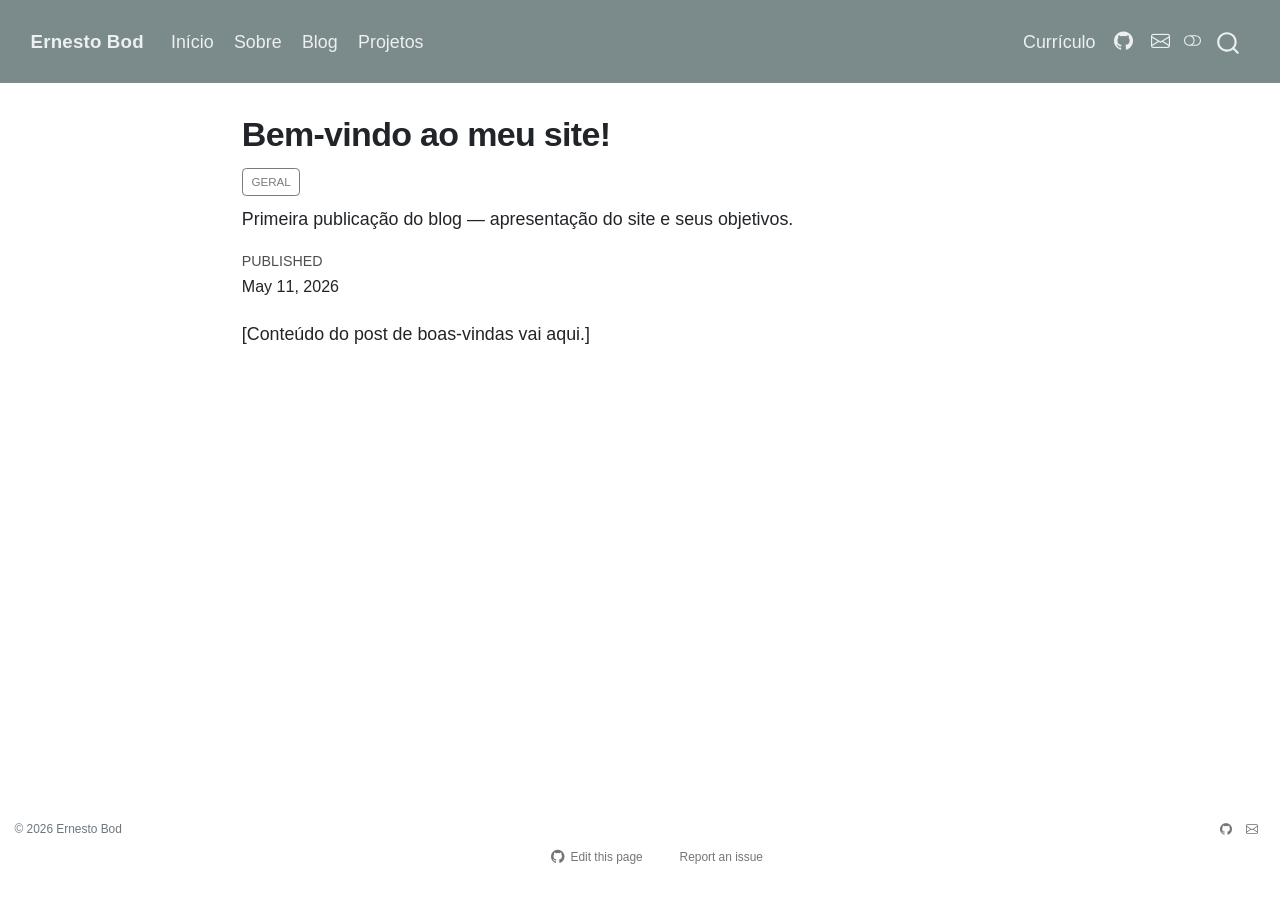
==== posts/bem-vindo/index.html @ cd06655b "Built site for gh-pages" ====
<!DOCTYPE html>
<html xmlns="http://www.w3.org/1999/xhtml" lang="en" xml:lang="en"><head>

<meta charset="utf-8">
<meta name="generator" content="quarto-1.9.37">

<meta name="viewport" content="width=device-width, initial-scale=1.0, user-scalable=yes">

<meta name="dcterms.date" content="2026-05-11">
<meta name="description" content="Primeira publicação do blog — apresentação do site e seus objetivos.">

<title>Bem-vindo ao meu site! – Ernesto Bod</title>
<style>
/* Default styles provided by pandoc.
** See https://pandoc.org/MANUAL.html#variables-for-html for config info.
*/
code{white-space: pre-wrap;}
span.smallcaps{font-variant: small-caps;}
div.columns{display: flex; gap: min(4vw, 1.5em);}
div.column{flex: auto; overflow-x: auto;}
div.hanging-indent{margin-left: 1.5em; text-indent: -1.5em;}
ul.task-list{list-style: none;}
ul.task-list li input[type="checkbox"] {
  width: 0.8em;
  margin: 0 0.8em 0.2em -1em; /* quarto-specific, see https://github.com/quarto-dev/quarto-cli/issues/4556 */ 
  vertical-align: middle;
}
</style>


<script src="../../site_libs/quarto-nav/quarto-nav.js"></script>
<script src="../../site_libs/quarto-nav/headroom.min.js"></script>
<script src="../../site_libs/clipboard/clipboard.min.js"></script>
<script src="../../site_libs/quarto-search/autocomplete.umd.js"></script>
<script src="../../site_libs/quarto-search/fuse.min.js"></script>
<script src="../../site_libs/quarto-search/quarto-search.js"></script>
<meta name="quarto:offset" content="../../">
<link href="../../assets/favicon.png" rel="icon" type="image/png">
<script src="../../site_libs/quarto-html/quarto.js" type="module"></script>
<script src="../../site_libs/quarto-html/tabsets/tabsets.js" type="module"></script>
<script src="../../site_libs/quarto-html/popper.min.js"></script>
<script src="../../site_libs/quarto-html/tippy.umd.min.js"></script>
<script src="../../site_libs/quarto-html/anchor.min.js"></script>
<link href="../../site_libs/quarto-html/tippy.css" rel="stylesheet">
<link href="../../site_libs/quarto-html/quarto-syntax-highlighting-7f8f88aac4f3542376d5c11b86a4c14d.css" rel="stylesheet" class="quarto-color-scheme" id="quarto-text-highlighting-styles">
<link href="../../site_libs/quarto-html/quarto-syntax-highlighting-dark-d0ae9245876894da5ac7e18953ecc5cc.css" rel="stylesheet" class="quarto-color-scheme quarto-color-alternate" id="quarto-text-highlighting-styles">
<link href="../../site_libs/quarto-html/quarto-syntax-highlighting-7f8f88aac4f3542376d5c11b86a4c14d.css" rel="stylesheet" class="quarto-color-scheme-extra" id="quarto-text-highlighting-styles">
<script src="../../site_libs/bootstrap/bootstrap.min.js"></script>
<link href="../../site_libs/bootstrap/bootstrap-icons.css" rel="stylesheet">
<link href="../../site_libs/bootstrap/bootstrap-16e38563126c3aec4cc599c126989d67.min.css" rel="stylesheet" append-hash="true" class="quarto-color-scheme" id="quarto-bootstrap" data-mode="light">
<link href="../../site_libs/bootstrap/bootstrap-dark-01db958b6049fe5a8bf991052509e187.min.css" rel="stylesheet" append-hash="true" class="quarto-color-scheme quarto-color-alternate" id="quarto-bootstrap" data-mode="dark">
<link href="../../site_libs/bootstrap/bootstrap-16e38563126c3aec4cc599c126989d67.min.css" rel="stylesheet" append-hash="true" class="quarto-color-scheme-extra" id="quarto-bootstrap" data-mode="light">
<script id="quarto-search-options" type="application/json">{
  "location": "navbar",
  "copy-button": false,
  "collapse-after": 3,
  "panel-placement": "end",
  "type": "overlay",
  "limit": 50,
  "keyboard-shortcut": [
    "f",
    "/",
    "s"
  ],
  "show-item-context": false,
  "language": {
    "search-no-results-text": "No results",
    "search-matching-documents-text": "matching documents",
    "search-copy-link-title": "Copy link to search",
    "search-hide-matches-text": "Hide additional matches",
    "search-more-match-text": "more match in this document",
    "search-more-matches-text": "more matches in this document",
    "search-clear-button-title": "Clear",
    "search-text-placeholder": "",
    "search-detached-cancel-button-title": "Cancel",
    "search-submit-button-title": "Submit",
    "search-label": "Search"
  }
}</script>
<style>html{ scroll-behavior: smooth; }</style>


<link rel="stylesheet" href="../../styles.css">
<meta property="og:title" content="Bem-vindo ao meu site! – Ernesto Bod">
<meta property="og:description" content="Primeira publicação do blog — apresentação do site e seus objetivos.">
<meta property="og:site_name" content="Ernesto Bod">
</head>

<body class="nav-fixed fullcontent quarto-light"><script id="quarto-html-before-body" type="application/javascript">
    const toggleBodyColorMode = (bsSheetEl) => {
      const mode = bsSheetEl.getAttribute("data-mode");
      const bodyEl = window.document.querySelector("body");
      if (mode === "dark") {
        bodyEl.classList.add("quarto-dark");
        bodyEl.classList.remove("quarto-light");
      } else {
        bodyEl.classList.add("quarto-light");
        bodyEl.classList.remove("quarto-dark");
      }
    }
    const toggleBodyColorPrimary = () => {
      const bsSheetEl = window.document.querySelector("link#quarto-bootstrap:not([rel=disabled-stylesheet])");
      if (bsSheetEl) {
        toggleBodyColorMode(bsSheetEl);
      }
    }
    const setColorSchemeToggle = (alternate) => {
      const toggles = window.document.querySelectorAll('.quarto-color-scheme-toggle');
      for (let i=0; i < toggles.length; i++) {
        const toggle = toggles[i];
        if (toggle) {
          if (alternate) {
            toggle.classList.add("alternate");
          } else {
            toggle.classList.remove("alternate");
          }
        }
      }
    };
    const toggleColorMode = (alternate) => {
      // Switch the stylesheets
      const primaryStylesheets = window.document.querySelectorAll('link.quarto-color-scheme:not(.quarto-color-alternate)');
      const alternateStylesheets = window.document.querySelectorAll('link.quarto-color-scheme.quarto-color-alternate');
      manageTransitions('#quarto-margin-sidebar .nav-link', false);
      if (alternate) {
        // note: dark is layered on light, we don't disable primary!
        enableStylesheet(alternateStylesheets);
        for (const sheetNode of alternateStylesheets) {
          if (sheetNode.id === "quarto-bootstrap") {
            toggleBodyColorMode(sheetNode);
          }
        }
      } else {
        disableStylesheet(alternateStylesheets);
        enableStylesheet(primaryStylesheets)
        toggleBodyColorPrimary();
      }
      manageTransitions('#quarto-margin-sidebar .nav-link', true);
      // Switch the toggles
      setColorSchemeToggle(alternate)
      // Hack to workaround the fact that safari doesn't
      // properly recolor the scrollbar when toggling (#1455)
      if (navigator.userAgent.indexOf('Safari') > 0 && navigator.userAgent.indexOf('Chrome') == -1) {
        manageTransitions("body", false);
        window.scrollTo(0, 1);
        setTimeout(() => {
          window.scrollTo(0, 0);
          manageTransitions("body", true);
        }, 40);
      }
    }
    const disableStylesheet = (stylesheets) => {
      for (let i=0; i < stylesheets.length; i++) {
        const stylesheet = stylesheets[i];
        stylesheet.rel = 'disabled-stylesheet';
      }
    }
    const enableStylesheet = (stylesheets) => {
      for (let i=0; i < stylesheets.length; i++) {
        const stylesheet = stylesheets[i];
        if(stylesheet.rel !== 'stylesheet') { // for Chrome, which will still FOUC without this check
          stylesheet.rel = 'stylesheet';
        }
      }
    }
    const manageTransitions = (selector, allowTransitions) => {
      const els = window.document.querySelectorAll(selector);
      for (let i=0; i < els.length; i++) {
        const el = els[i];
        if (allowTransitions) {
          el.classList.remove('notransition');
        } else {
          el.classList.add('notransition');
        }
      }
    }
    const isFileUrl = () => {
      return window.location.protocol === 'file:';
    }
    const hasAlternateSentinel = () => {
      let styleSentinel = getColorSchemeSentinel();
      if (styleSentinel !== null) {
        return styleSentinel === "alternate";
      } else {
        return false;
      }
    }
    const setStyleSentinel = (alternate) => {
      const value = alternate ? "alternate" : "default";
      if (!isFileUrl()) {
        window.localStorage.setItem("quarto-color-scheme", value);
      } else {
        localAlternateSentinel = value;
      }
    }
    const getColorSchemeSentinel = () => {
      if (!isFileUrl()) {
        const storageValue = window.localStorage.getItem("quarto-color-scheme");
        return storageValue != null ? storageValue : localAlternateSentinel;
      } else {
        return localAlternateSentinel;
      }
    }
    const toggleGiscusIfUsed = (isAlternate, darkModeDefault) => {
      const baseTheme = document.querySelector('#giscus-base-theme')?.value ?? 'light';
      const alternateTheme = document.querySelector('#giscus-alt-theme')?.value ?? 'dark';
      let newTheme = '';
      if(authorPrefersDark) {
        newTheme = isAlternate ? baseTheme : alternateTheme;
      } else {
        newTheme = isAlternate ? alternateTheme : baseTheme;
      }
      const changeGiscusTheme = () => {
        // From: https://github.com/giscus/giscus/issues/336
        const sendMessage = (message) => {
          const iframe = document.querySelector('iframe.giscus-frame');
          if (!iframe) return;
          iframe.contentWindow.postMessage({ giscus: message }, 'https://giscus.app');
        }
        sendMessage({
          setConfig: {
            theme: newTheme
          }
        });
      }
      const isGiscussLoaded = window.document.querySelector('iframe.giscus-frame') !== null;
      if (isGiscussLoaded) {
        changeGiscusTheme();
      }
    };
    const authorPrefersDark = false;
    const darkModeDefault = authorPrefersDark;
      document.querySelector('link#quarto-text-highlighting-styles.quarto-color-scheme-extra').rel = 'disabled-stylesheet';
      document.querySelector('link#quarto-bootstrap.quarto-color-scheme-extra').rel = 'disabled-stylesheet';
    let localAlternateSentinel = darkModeDefault ? 'alternate' : 'default';
    // Dark / light mode switch
    window.quartoToggleColorScheme = () => {
      // Read the current dark / light value
      let toAlternate = !hasAlternateSentinel();
      toggleColorMode(toAlternate);
      setStyleSentinel(toAlternate);
      toggleGiscusIfUsed(toAlternate, darkModeDefault);
      window.dispatchEvent(new Event('resize'));
    };
    // Switch to dark mode if need be
    if (hasAlternateSentinel()) {
      toggleColorMode(true);
    } else {
      toggleColorMode(false);
    }
  </script>

<div id="quarto-search-results"></div>
  <header id="quarto-header" class="headroom fixed-top">
    <nav class="navbar navbar-expand-lg " data-bs-theme="dark">
      <div class="navbar-container container-fluid">
      <div class="navbar-brand-container mx-auto">
    <a class="navbar-brand" href="../../index.html">
    <span class="navbar-title">Ernesto Bod</span>
    </a>
  </div>
            <div id="quarto-search" class="" title="Search"></div>
          <button class="navbar-toggler" type="button" data-bs-toggle="collapse" data-bs-target="#navbarCollapse" aria-controls="navbarCollapse" role="menu" aria-expanded="false" aria-label="Toggle navigation" onclick="if (window.quartoToggleHeadroom) { window.quartoToggleHeadroom(); }">
  <span class="navbar-toggler-icon"></span>
</button>
          <div class="collapse navbar-collapse" id="navbarCollapse">
            <ul class="navbar-nav navbar-nav-scroll me-auto">
  <li class="nav-item">
    <a class="nav-link" href="../../index.html"> 
<span class="menu-text">Início</span></a>
  </li>  
  <li class="nav-item">
    <a class="nav-link" href="../../about.html"> 
<span class="menu-text">Sobre</span></a>
  </li>  
  <li class="nav-item">
    <a class="nav-link" href="../../blog.html"> 
<span class="menu-text">Blog</span></a>
  </li>  
  <li class="nav-item">
    <a class="nav-link" href="../../projects.html"> 
<span class="menu-text">Projetos</span></a>
  </li>  
</ul>
            <ul class="navbar-nav navbar-nav-scroll ms-auto">
  <li class="nav-item">
    <a class="nav-link" href="../../cv.html"> 
<span class="menu-text">Currículo</span></a>
  </li>  
  <li class="nav-item compact">
    <a class="nav-link" href="https://github.com/ErnyBSB"> <i class="bi bi-github" role="img" aria-label="GitHub">
</i> 
<span class="menu-text"></span></a>
  </li>  
  <li class="nav-item compact">
    <a class="nav-link" href="mailto:bod.ernesto@gmail.com"> <i class="bi bi-envelope" role="img" aria-label="E-mail">
</i> 
<span class="menu-text"></span></a>
  </li>  
</ul>
          </div> <!-- /navcollapse -->
            <div class="quarto-navbar-tools">
  <a href="" class="quarto-color-scheme-toggle quarto-navigation-tool  px-1" onclick="window.quartoToggleColorScheme(); return false;" title="Toggle dark mode"><i class="bi"></i></a>
</div>
      </div> <!-- /container-fluid -->
    </nav>
</header>
<!-- content -->
<div id="quarto-content" class="quarto-container page-columns page-rows-contents page-layout-article page-navbar">
<!-- sidebar -->
<!-- margin-sidebar -->
    
<!-- main -->
<main class="content" id="quarto-document-content">


<header id="title-block-header" class="quarto-title-block default">
<div class="quarto-title">
<h1 class="title">Bem-vindo ao meu site!</h1>
  <div class="quarto-categories">
    <div class="quarto-category">geral</div>
  </div>
  </div>

<div>
  <div class="description">
    Primeira publicação do blog — apresentação do site e seus objetivos.
  </div>
</div>


<div class="quarto-title-meta">

    
    <div>
    <div class="quarto-title-meta-heading">Published</div>
    <div class="quarto-title-meta-contents">
      <p class="date">May 11, 2026</p>
    </div>
  </div>
  
    
  </div>
  


</header>


<p>[Conteúdo do post de boas-vindas vai aqui.]</p>



</main> <!-- /main -->
<script id="quarto-html-after-body" type="application/javascript">
  window.document.addEventListener("DOMContentLoaded", function (event) {
    // Ensure there is a toggle, if there isn't float one in the top right
    if (window.document.querySelector('.quarto-color-scheme-toggle') === null) {
      const a = window.document.createElement('a');
      a.classList.add('top-right');
      a.classList.add('quarto-color-scheme-toggle');
      a.href = "";
      a.onclick = function() { try { window.quartoToggleColorScheme(); } catch {} return false; };
      const i = window.document.createElement("i");
      i.classList.add('bi');
      a.appendChild(i);
      window.document.body.appendChild(a);
    }
    setColorSchemeToggle(hasAlternateSentinel())
    const icon = "";
    const anchorJS = new window.AnchorJS();
    anchorJS.options = {
      placement: 'right',
      icon: icon
    };
    anchorJS.add('.anchored');
    const isCodeAnnotation = (el) => {
      for (const clz of el.classList) {
        if (clz.startsWith('code-annotation-')) {                     
          return true;
        }
      }
      return false;
    }
    const onCopySuccess = function(e) {
      // button target
      const button = e.trigger;
      // don't keep focus
      button.blur();
      // flash "checked"
      button.classList.add('code-copy-button-checked');
      var currentTitle = button.getAttribute("title");
      button.setAttribute("title", "Copied!");
      let tooltip;
      if (window.bootstrap) {
        button.setAttribute("data-bs-toggle", "tooltip");
        button.setAttribute("data-bs-placement", "left");
        button.setAttribute("data-bs-title", "Copied!");
        tooltip = new bootstrap.Tooltip(button, 
          { trigger: "manual", 
            customClass: "code-copy-button-tooltip",
            offset: [0, -8]});
        tooltip.show();    
      }
      setTimeout(function() {
        if (tooltip) {
          tooltip.hide();
          button.removeAttribute("data-bs-title");
          button.removeAttribute("data-bs-toggle");
          button.removeAttribute("data-bs-placement");
        }
        button.setAttribute("title", currentTitle);
        button.classList.remove('code-copy-button-checked');
      }, 1000);
      // clear code selection
      e.clearSelection();
    }
    const getTextToCopy = function(trigger) {
      const outerScaffold = trigger.parentElement.cloneNode(true);
      const codeEl = outerScaffold.querySelector('code');
      for (const childEl of codeEl.children) {
        if (isCodeAnnotation(childEl)) {
          childEl.remove();
        }
      }
      return codeEl.innerText;
    }
    const clipboard = new window.ClipboardJS('.code-copy-button:not([data-in-quarto-modal])', {
      text: getTextToCopy
    });
    clipboard.on('success', onCopySuccess);
    if (window.document.getElementById('quarto-embedded-source-code-modal')) {
      const clipboardModal = new window.ClipboardJS('.code-copy-button[data-in-quarto-modal]', {
        text: getTextToCopy,
        container: window.document.getElementById('quarto-embedded-source-code-modal')
      });
      clipboardModal.on('success', onCopySuccess);
    }
      var localhostRegex = new RegExp(/^(?:http|https):\/\/localhost\:?[0-9]*\//);
      var mailtoRegex = new RegExp(/^mailto:/);
        var filterRegex = new RegExp("https:\/\/ErnyBSB\.github\.io\/ernybod\/");
      var isInternal = (href) => {
          return filterRegex.test(href) || localhostRegex.test(href) || mailtoRegex.test(href);
      }
      // Inspect non-navigation links and adorn them if external
     var links = window.document.querySelectorAll('a[href]:not(.nav-link):not(.navbar-brand):not(.toc-action):not(.sidebar-link):not(.sidebar-item-toggle):not(.pagination-link):not(.no-external):not([aria-hidden]):not(.dropdown-item):not(.quarto-navigation-tool):not(.about-link)');
      for (var i=0; i<links.length; i++) {
        const link = links[i];
        if (!isInternal(link.href)) {
          // undo the damage that might have been done by quarto-nav.js in the case of
          // links that we want to consider external
          if (link.dataset.originalHref !== undefined) {
            link.href = link.dataset.originalHref;
          }
            // target, if specified
            link.setAttribute("target", "_blank");
            if (link.getAttribute("rel") === null) {
              link.setAttribute("rel", "noopener");
            }
        }
      }
    function tippyHover(el, contentFn, onTriggerFn, onUntriggerFn) {
      const config = {
        allowHTML: true,
        maxWidth: 500,
        delay: 100,
        arrow: false,
        appendTo: function(el) {
            return el.parentElement;
        },
        interactive: true,
        interactiveBorder: 10,
        theme: 'quarto',
        placement: 'bottom-start',
      };
      if (contentFn) {
        config.content = contentFn;
      }
      if (onTriggerFn) {
        config.onTrigger = onTriggerFn;
      }
      if (onUntriggerFn) {
        config.onUntrigger = onUntriggerFn;
      }
      window.tippy(el, config); 
    }
    const noterefs = window.document.querySelectorAll('a[role="doc-noteref"]');
    for (var i=0; i<noterefs.length; i++) {
      const ref = noterefs[i];
      tippyHover(ref, function() {
        // use id or data attribute instead here
        let href = ref.getAttribute('data-footnote-href') || ref.getAttribute('href');
        try { href = new URL(href).hash; } catch {}
        const id = href.replace(/^#\/?/, "");
        const note = window.document.getElementById(id);
        if (note) {
          return note.innerHTML;
        } else {
          return "";
        }
      });
    }
    const xrefs = window.document.querySelectorAll('a.quarto-xref');
    const processXRef = (id, note) => {
      // Strip column container classes
      const stripColumnClz = (el) => {
        el.classList.remove("page-full", "page-columns");
        if (el.children) {
          for (const child of el.children) {
            stripColumnClz(child);
          }
        }
      }
      stripColumnClz(note)
      if (id === null || id.startsWith('sec-')) {
        // Special case sections, only their first couple elements
        const container = document.createElement("div");
        if (note.children && note.children.length > 2) {
          container.appendChild(note.children[0].cloneNode(true));
          for (let i = 1; i < note.children.length; i++) {
            const child = note.children[i];
            if (child.tagName === "P" && child.innerText === "") {
              continue;
            } else {
              container.appendChild(child.cloneNode(true));
              break;
            }
          }
          if (window.Quarto?.typesetMath) {
            window.Quarto.typesetMath(container);
          }
          return container.innerHTML
        } else {
          if (window.Quarto?.typesetMath) {
            window.Quarto.typesetMath(note);
          }
          return note.innerHTML;
        }
      } else {
        // Remove any anchor links if they are present
        const anchorLink = note.querySelector('a.anchorjs-link');
        if (anchorLink) {
          anchorLink.remove();
        }
        if (window.Quarto?.typesetMath) {
          window.Quarto.typesetMath(note);
        }
        if (note.classList.contains("callout")) {
          return note.outerHTML;
        } else {
          return note.innerHTML;
        }
      }
    }
    for (var i=0; i<xrefs.length; i++) {
      const xref = xrefs[i];
      tippyHover(xref, undefined, function(instance) {
        instance.disable();
        let url = xref.getAttribute('href');
        let hash = undefined; 
        if (url.startsWith('#')) {
          hash = url;
        } else {
          try { hash = new URL(url).hash; } catch {}
        }
        if (hash) {
          const id = hash.replace(/^#\/?/, "");
          const note = window.document.getElementById(id);
          if (note !== null) {
            try {
              const html = processXRef(id, note.cloneNode(true));
              instance.setContent(html);
            } finally {
              instance.enable();
              instance.show();
            }
          } else {
            // See if we can fetch this
            fetch(url.split('#')[0])
            .then(res => res.text())
            .then(html => {
              const parser = new DOMParser();
              const htmlDoc = parser.parseFromString(html, "text/html");
              const note = htmlDoc.getElementById(id);
              if (note !== null) {
                const html = processXRef(id, note);
                instance.setContent(html);
              } 
            }).finally(() => {
              instance.enable();
              instance.show();
            });
          }
        } else {
          // See if we can fetch a full url (with no hash to target)
          // This is a special case and we should probably do some content thinning / targeting
          fetch(url)
          .then(res => res.text())
          .then(html => {
            const parser = new DOMParser();
            const htmlDoc = parser.parseFromString(html, "text/html");
            const note = htmlDoc.querySelector('main.content');
            if (note !== null) {
              // This should only happen for chapter cross references
              // (since there is no id in the URL)
              // remove the first header
              if (note.children.length > 0 && note.children[0].tagName === "HEADER") {
                note.children[0].remove();
              }
              const html = processXRef(null, note);
              instance.setContent(html);
            } 
          }).finally(() => {
            instance.enable();
            instance.show();
          });
        }
      }, function(instance) {
      });
    }
        let selectedAnnoteEl;
        const selectorForAnnotation = ( cell, annotation) => {
          let cellAttr = 'data-code-cell="' + cell + '"';
          let lineAttr = 'data-code-annotation="' +  annotation + '"';
          const selector = 'span[' + cellAttr + '][' + lineAttr + ']';
          return selector;
        }
        const selectCodeLines = (annoteEl) => {
          const doc = window.document;
          const targetCell = annoteEl.getAttribute("data-target-cell");
          const targetAnnotation = annoteEl.getAttribute("data-target-annotation");
          const annoteSpan = window.document.querySelector(selectorForAnnotation(targetCell, targetAnnotation));
          const lines = annoteSpan.getAttribute("data-code-lines").split(",");
          const lineIds = lines.map((line) => {
            return targetCell + "-" + line;
          })
          let top = null;
          let height = null;
          let parent = null;
          if (lineIds.length > 0) {
              //compute the position of the single el (top and bottom and make a div)
              const el = window.document.getElementById(lineIds[0]);
              top = el.offsetTop;
              height = el.offsetHeight;
              parent = el.parentElement.parentElement;
            if (lineIds.length > 1) {
              const lastEl = window.document.getElementById(lineIds[lineIds.length - 1]);
              const bottom = lastEl.offsetTop + lastEl.offsetHeight;
              height = bottom - top;
            }
            if (top !== null && height !== null && parent !== null) {
              // cook up a div (if necessary) and position it 
              let div = window.document.getElementById("code-annotation-line-highlight");
              if (div === null) {
                div = window.document.createElement("div");
                div.setAttribute("id", "code-annotation-line-highlight");
                div.style.position = 'absolute';
                parent.appendChild(div);
              }
              div.style.top = top - 2 + "px";
              div.style.height = height + 4 + "px";
              div.style.left = 0;
              let gutterDiv = window.document.getElementById("code-annotation-line-highlight-gutter");
              if (gutterDiv === null) {
                gutterDiv = window.document.createElement("div");
                gutterDiv.setAttribute("id", "code-annotation-line-highlight-gutter");
                gutterDiv.style.position = 'absolute';
                const codeCell = window.document.getElementById(targetCell);
                const gutter = codeCell.querySelector('.code-annotation-gutter');
                gutter.appendChild(gutterDiv);
              }
              gutterDiv.style.top = top - 2 + "px";
              gutterDiv.style.height = height + 4 + "px";
            }
            selectedAnnoteEl = annoteEl;
          }
        };
        const unselectCodeLines = () => {
          const elementsIds = ["code-annotation-line-highlight", "code-annotation-line-highlight-gutter"];
          elementsIds.forEach((elId) => {
            const div = window.document.getElementById(elId);
            if (div) {
              div.remove();
            }
          });
          selectedAnnoteEl = undefined;
        };
          // Handle positioning of the toggle
      window.addEventListener(
        "resize",
        throttle(() => {
          elRect = undefined;
          if (selectedAnnoteEl) {
            selectCodeLines(selectedAnnoteEl);
          }
        }, 10)
      );
      function throttle(fn, ms) {
      let throttle = false;
      let timer;
        return (...args) => {
          if(!throttle) { // first call gets through
              fn.apply(this, args);
              throttle = true;
          } else { // all the others get throttled
              if(timer) clearTimeout(timer); // cancel #2
              timer = setTimeout(() => {
                fn.apply(this, args);
                timer = throttle = false;
              }, ms);
          }
        };
      }
        // Attach click handler to the DT
        const annoteDls = window.document.querySelectorAll('dt[data-target-cell]');
        for (const annoteDlNode of annoteDls) {
          annoteDlNode.addEventListener('click', (event) => {
            const clickedEl = event.target;
            if (clickedEl !== selectedAnnoteEl) {
              unselectCodeLines();
              const activeEl = window.document.querySelector('dt[data-target-cell].code-annotation-active');
              if (activeEl) {
                activeEl.classList.remove('code-annotation-active');
              }
              selectCodeLines(clickedEl);
              clickedEl.classList.add('code-annotation-active');
            } else {
              // Unselect the line
              unselectCodeLines();
              clickedEl.classList.remove('code-annotation-active');
            }
          });
        }
    const findCites = (el) => {
      const parentEl = el.parentElement;
      if (parentEl) {
        const cites = parentEl.dataset.cites;
        if (cites) {
          return {
            el,
            cites: cites.split(' ')
          };
        } else {
          return findCites(el.parentElement)
        }
      } else {
        return undefined;
      }
    };
    var bibliorefs = window.document.querySelectorAll('a[role="doc-biblioref"]');
    for (var i=0; i<bibliorefs.length; i++) {
      const ref = bibliorefs[i];
      const citeInfo = findCites(ref);
      if (citeInfo) {
        tippyHover(citeInfo.el, function() {
          var popup = window.document.createElement('div');
          citeInfo.cites.forEach(function(cite) {
            var citeDiv = window.document.createElement('div');
            citeDiv.classList.add('hanging-indent');
            citeDiv.classList.add('csl-entry');
            var biblioDiv = window.document.getElementById('ref-' + cite);
            if (biblioDiv) {
              citeDiv.innerHTML = biblioDiv.innerHTML;
            }
            popup.appendChild(citeDiv);
          });
          return popup.innerHTML;
        });
      }
    }
  });
  </script>
</div> <!-- /content -->
<footer class="footer">
  <div class="nav-footer">
    <div class="nav-footer-left">
<p>© 2026 Ernesto Bod</p>
</div>   
    <div class="nav-footer-center">
      &nbsp;
    <div class="toc-actions"><ul><li><a href="https://github.com/ErnyBSB/ernybod/edit/main/posts/bem-vindo/index.qmd" class="toc-action"><i class="bi bi-github"></i>Edit this page</a></li><li><a href="https://github.com/ErnyBSB/ernybod/issues/new" class="toc-action"><i class="bi empty"></i>Report an issue</a></li></ul></div></div>
    <div class="nav-footer-right">
      <ul class="footer-items list-unstyled">
    <li class="nav-item compact">
    <a class="nav-link" href="https://github.com/ErnyBSB">
      <i class="bi bi-github" role="img">
</i> 
    </a>
  </li>  
    <li class="nav-item compact">
    <a class="nav-link" href="mailto:bod.ernesto@gmail.com">
      <i class="bi bi-envelope" role="img">
</i> 
    </a>
  </li>  
</ul>
    </div>
  </div>
</footer>




<script src="../../site_libs/quarto-html/zenscroll-min.js"></script>
</body></html>
---- site_libs/quarto-html/tippy.css ----
.tippy-box[data-animation=fade][data-state=hidden]{opacity:0}[data-tippy-root]{max-width:calc(100vw - 10px)}.tippy-box{position:relative;background-color:#333;color:#fff;border-radius:4px;font-size:14px;line-height:1.4;white-space:normal;outline:0;transition-property:transform,visibility,opacity}.tippy-box[data-placement^=top]>.tippy-arrow{bottom:0}.tippy-box[data-placement^=top]>.tippy-arrow:before{bottom:-7px;left:0;border-width:8px 8px 0;border-top-color:initial;transform-origin:center top}.tippy-box[data-placement^=bottom]>.tippy-arrow{top:0}.tippy-box[data-placement^=bottom]>.tippy-arrow:before{top:-7px;left:0;border-width:0 8px 8px;border-bottom-color:initial;transform-origin:center bottom}.tippy-box[data-placement^=left]>.tippy-arrow{right:0}.tippy-box[data-placement^=left]>.tippy-arrow:before{border-width:8px 0 8px 8px;border-left-color:initial;right:-7px;transform-origin:center left}.tippy-box[data-placement^=right]>.tippy-arrow{left:0}.tippy-box[data-placement^=right]>.tippy-arrow:before{left:-7px;border-width:8px 8px 8px 0;border-right-color:initial;transform-origin:center right}.tippy-box[data-inertia][data-state=visible]{transition-timing-function:cubic-bezier(.54,1.5,.38,1.11)}.tippy-arrow{width:16px;height:16px;color:#333}.tippy-arrow:before{content:"";position:absolute;border-color:transparent;border-style:solid}.tippy-content{position:relative;padding:5px 9px;z-index:1}
---- site_libs/quarto-html/quarto-syntax-highlighting-7f8f88aac4f3542376d5c11b86a4c14d.css ----
/* quarto syntax highlight colors */
:root {
  --quarto-hl-ot-color: #003B4F;
  --quarto-hl-at-color: #657422;
  --quarto-hl-ss-color: #20794D;
  --quarto-hl-an-color: #5E5E5E;
  --quarto-hl-fu-color: #4758AB;
  --quarto-hl-st-color: #20794D;
  --quarto-hl-cf-color: #003B4F;
  --quarto-hl-op-color: #5E5E5E;
  --quarto-hl-er-color: #AD0000;
  --quarto-hl-bn-color: #AD0000;
  --quarto-hl-al-color: #AD0000;
  --quarto-hl-va-color: #111111;
  --quarto-hl-bu-color: inherit;
  --quarto-hl-ex-color: inherit;
  --quarto-hl-pp-color: #AD0000;
  --quarto-hl-in-color: #5E5E5E;
  --quarto-hl-vs-color: #20794D;
  --quarto-hl-wa-color: #5E5E5E;
  --quarto-hl-do-color: #5E5E5E;
  --quarto-hl-im-color: #00769E;
  --quarto-hl-ch-color: #20794D;
  --quarto-hl-dt-color: #AD0000;
  --quarto-hl-fl-color: #AD0000;
  --quarto-hl-co-color: #5E5E5E;
  --quarto-hl-cv-color: #5E5E5E;
  --quarto-hl-cn-color: #8f5902;
  --quarto-hl-sc-color: #5E5E5E;
  --quarto-hl-dv-color: #AD0000;
  --quarto-hl-kw-color: #003B4F;
}

/* other quarto variables */
:root {
  --quarto-font-monospace: SFMono-Regular, Menlo, Monaco, Consolas, "Liberation Mono", "Courier New", monospace;
}

/* syntax highlight based on Pandoc's rules */
pre > code.sourceCode > span {
  color: #003B4F;
}

code.sourceCode > span {
  color: #003B4F;
}

div.sourceCode,
div.sourceCode pre.sourceCode {
  color: #003B4F;
}

/* Normal */
code span {
  color: #003B4F;
}

/* Alert */
code span.al {
  color: #AD0000;
  font-style: inherit;
}

/* Annotation */
code span.an {
  color: #5E5E5E;
  font-style: inherit;
}

/* Attribute */
code span.at {
  color: #657422;
  font-style: inherit;
}

/* BaseN */
code span.bn {
  color: #AD0000;
  font-style: inherit;
}

/* BuiltIn */
code span.bu {
  font-style: inherit;
}

/* ControlFlow */
code span.cf {
  color: #003B4F;
  font-weight: bold;
  font-style: inherit;
}

/* Char */
code span.ch {
  color: #20794D;
  font-style: inherit;
}

/* Constant */
code span.cn {
  color: #8f5902;
  font-style: inherit;
}

/* Comment */
code span.co {
  color: #5E5E5E;
  font-style: inherit;
}

/* CommentVar */
code span.cv {
  color: #5E5E5E;
  font-style: italic;
}

/* Documentation */
code span.do {
  color: #5E5E5E;
  font-style: italic;
}

/* DataType */
code span.dt {
  color: #AD0000;
  font-style: inherit;
}

/* DecVal */
code span.dv {
  color: #AD0000;
  font-style: inherit;
}

/* Error */
code span.er {
  color: #AD0000;
  font-style: inherit;
}

/* Extension */
code span.ex {
  font-style: inherit;
}

/* Float */
code span.fl {
  color: #AD0000;
  font-style: inherit;
}

/* Function */
code span.fu {
  color: #4758AB;
  font-style: inherit;
}

/* Import */
code span.im {
  color: #00769E;
  font-style: inherit;
}

/* Information */
code span.in {
  color: #5E5E5E;
  font-style: inherit;
}

/* Keyword */
code span.kw {
  color: #003B4F;
  font-weight: bold;
  font-style: inherit;
}

/* Operator */
code span.op {
  color: #5E5E5E;
  font-style: inherit;
}

/* Other */
code span.ot {
  color: #003B4F;
  font-style: inherit;
}

/* Preprocessor */
code span.pp {
  color: #AD0000;
  font-style: inherit;
}

/* SpecialChar */
code span.sc {
  color: #5E5E5E;
  font-style: inherit;
}

/* SpecialString */
code span.ss {
  color: #20794D;
  font-style: inherit;
}

/* String */
code span.st {
  color: #20794D;
  font-style: inherit;
}

/* Variable */
code span.va {
  color: #111111;
  font-style: inherit;
}

/* VerbatimString */
code span.vs {
  color: #20794D;
  font-style: inherit;
}

/* Warning */
code span.wa {
  color: #5E5E5E;
  font-style: italic;
}

.prevent-inlining {
  content: "</";
}

/*# sourceMappingURL=789ad8cd35626ba772517505b42a116e.css.map */
---- site_libs/quarto-html/quarto-syntax-highlighting-dark-d0ae9245876894da5ac7e18953ecc5cc.css ----
/* quarto syntax highlight colors */
:root {
  --quarto-hl-al-color: #f07178;
  --quarto-hl-an-color: #d4d0ab;
  --quarto-hl-at-color: #00e0e0;
  --quarto-hl-bn-color: #d4d0ab;
  --quarto-hl-bu-color: #abe338;
  --quarto-hl-ch-color: #abe338;
  --quarto-hl-co-color: #f8f8f2;
  --quarto-hl-cv-color: #ffd700;
  --quarto-hl-cn-color: #ffd700;
  --quarto-hl-cf-color: #ffa07a;
  --quarto-hl-dt-color: #ffa07a;
  --quarto-hl-dv-color: #d4d0ab;
  --quarto-hl-do-color: #f8f8f2;
  --quarto-hl-er-color: #f07178;
  --quarto-hl-ex-color: #00e0e0;
  --quarto-hl-fl-color: #d4d0ab;
  --quarto-hl-fu-color: #ffa07a;
  --quarto-hl-im-color: #abe338;
  --quarto-hl-in-color: #d4d0ab;
  --quarto-hl-kw-color: #ffa07a;
  --quarto-hl-op-color: #ffa07a;
  --quarto-hl-ot-color: #00e0e0;
  --quarto-hl-pp-color: #dcc6e0;
  --quarto-hl-re-color: #00e0e0;
  --quarto-hl-sc-color: #abe338;
  --quarto-hl-ss-color: #abe338;
  --quarto-hl-st-color: #abe338;
  --quarto-hl-va-color: #00e0e0;
  --quarto-hl-vs-color: #abe338;
  --quarto-hl-wa-color: #dcc6e0;
}

/* other quarto variables */
:root {
  --quarto-font-monospace: SFMono-Regular, Menlo, Monaco, Consolas, "Liberation Mono", "Courier New", monospace;
}

/* syntax highlight based on Pandoc's rules */
pre > code.sourceCode > span {
  color: #f8f8f2;
}

code.sourceCode > span {
  color: #f8f8f2;
}

div.sourceCode,
div.sourceCode pre.sourceCode {
  color: #f8f8f2;
}

/* Normal */
code span {
  color: #f8f8f2;
}

/* Alert */
code span.al {
  color: #f07178;
}

/* Annotation */
code span.an {
  color: #d4d0ab;
}

/* Attribute */
code span.at {
  color: #00e0e0;
}

/* BaseN */
code span.bn {
  color: #d4d0ab;
}

/* BuiltIn */
code span.bu {
  color: #abe338;
}

/* ControlFlow */
code span.cf {
  font-weight: bold;
  color: #ffa07a;
}

/* Char */
code span.ch {
  color: #abe338;
}

/* Constant */
code span.cn {
  color: #ffd700;
}

/* Comment */
code span.co {
  font-style: italic;
  color: #f8f8f2;
}

/* CommentVar */
code span.cv {
  color: #ffd700;
}

/* Documentation */
code span.do {
  color: #f8f8f2;
}

/* DataType */
code span.dt {
  color: #ffa07a;
}

/* DecVal */
code span.dv {
  color: #d4d0ab;
}

/* Error */
code span.er {
  color: #f07178;
  text-decoration: underline;
}

/* Extension */
code span.ex {
  font-weight: bold;
  color: #00e0e0;
}

/* Float */
code span.fl {
  color: #d4d0ab;
}

/* Function */
code span.fu {
  color: #ffa07a;
}

/* Import */
code span.im {
  color: #abe338;
}

/* Information */
code span.in {
  color: #d4d0ab;
}

/* Keyword */
code span.kw {
  font-weight: bold;
  color: #ffa07a;
}

/* Operator */
code span.op {
  color: #ffa07a;
}

/* Other */
code span.ot {
  color: #00e0e0;
}

/* Preprocessor */
code span.pp {
  color: #dcc6e0;
}

/* RegionMarker */
code span.re {
  background-color: #f8f8f2;
  color: #00e0e0;
}

/* SpecialChar */
code span.sc {
  color: #abe338;
}

/* SpecialString */
code span.ss {
  color: #abe338;
}

/* String */
code span.st {
  color: #abe338;
}

/* Variable */
code span.va {
  color: #00e0e0;
}

/* VerbatimString */
code span.vs {
  color: #abe338;
}

/* Warning */
code span.wa {
  color: #dcc6e0;
}

.prevent-inlining {
  content: "</";
}

/*# sourceMappingURL=e2dac9153eaf3c552d5043f9565d03d7.css.map */
---- site_libs/quarto-html/quarto-syntax-highlighting-7f8f88aac4f3542376d5c11b86a4c14d.css ----
/* quarto syntax highlight colors */
:root {
  --quarto-hl-ot-color: #003B4F;
  --quarto-hl-at-color: #657422;
  --quarto-hl-ss-color: #20794D;
  --quarto-hl-an-color: #5E5E5E;
  --quarto-hl-fu-color: #4758AB;
  --quarto-hl-st-color: #20794D;
  --quarto-hl-cf-color: #003B4F;
  --quarto-hl-op-color: #5E5E5E;
  --quarto-hl-er-color: #AD0000;
  --quarto-hl-bn-color: #AD0000;
  --quarto-hl-al-color: #AD0000;
  --quarto-hl-va-color: #111111;
  --quarto-hl-bu-color: inherit;
  --quarto-hl-ex-color: inherit;
  --quarto-hl-pp-color: #AD0000;
  --quarto-hl-in-color: #5E5E5E;
  --quarto-hl-vs-color: #20794D;
  --quarto-hl-wa-color: #5E5E5E;
  --quarto-hl-do-color: #5E5E5E;
  --quarto-hl-im-color: #00769E;
  --quarto-hl-ch-color: #20794D;
  --quarto-hl-dt-color: #AD0000;
  --quarto-hl-fl-color: #AD0000;
  --quarto-hl-co-color: #5E5E5E;
  --quarto-hl-cv-color: #5E5E5E;
  --quarto-hl-cn-color: #8f5902;
  --quarto-hl-sc-color: #5E5E5E;
  --quarto-hl-dv-color: #AD0000;
  --quarto-hl-kw-color: #003B4F;
}

/* other quarto variables */
:root {
  --quarto-font-monospace: SFMono-Regular, Menlo, Monaco, Consolas, "Liberation Mono", "Courier New", monospace;
}

/* syntax highlight based on Pandoc's rules */
pre > code.sourceCode > span {
  color: #003B4F;
}

code.sourceCode > span {
  color: #003B4F;
}

div.sourceCode,
div.sourceCode pre.sourceCode {
  color: #003B4F;
}

/* Normal */
code span {
  color: #003B4F;
}

/* Alert */
code span.al {
  color: #AD0000;
  font-style: inherit;
}

/* Annotation */
code span.an {
  color: #5E5E5E;
  font-style: inherit;
}

/* Attribute */
code span.at {
  color: #657422;
  font-style: inherit;
}

/* BaseN */
code span.bn {
  color: #AD0000;
  font-style: inherit;
}

/* BuiltIn */
code span.bu {
  font-style: inherit;
}

/* ControlFlow */
code span.cf {
  color: #003B4F;
  font-weight: bold;
  font-style: inherit;
}

/* Char */
code span.ch {
  color: #20794D;
  font-style: inherit;
}

/* Constant */
code span.cn {
  color: #8f5902;
  font-style: inherit;
}

/* Comment */
code span.co {
  color: #5E5E5E;
  font-style: inherit;
}

/* CommentVar */
code span.cv {
  color: #5E5E5E;
  font-style: italic;
}

/* Documentation */
code span.do {
  color: #5E5E5E;
  font-style: italic;
}

/* DataType */
code span.dt {
  color: #AD0000;
  font-style: inherit;
}

/* DecVal */
code span.dv {
  color: #AD0000;
  font-style: inherit;
}

/* Error */
code span.er {
  color: #AD0000;
  font-style: inherit;
}

/* Extension */
code span.ex {
  font-style: inherit;
}

/* Float */
code span.fl {
  color: #AD0000;
  font-style: inherit;
}

/* Function */
code span.fu {
  color: #4758AB;
  font-style: inherit;
}

/* Import */
code span.im {
  color: #00769E;
  font-style: inherit;
}

/* Information */
code span.in {
  color: #5E5E5E;
  font-style: inherit;
}

/* Keyword */
code span.kw {
  color: #003B4F;
  font-weight: bold;
  font-style: inherit;
}

/* Operator */
code span.op {
  color: #5E5E5E;
  font-style: inherit;
}

/* Other */
code span.ot {
  color: #003B4F;
  font-style: inherit;
}

/* Preprocessor */
code span.pp {
  color: #AD0000;
  font-style: inherit;
}

/* SpecialChar */
code span.sc {
  color: #5E5E5E;
  font-style: inherit;
}

/* SpecialString */
code span.ss {
  color: #20794D;
  font-style: inherit;
}

/* String */
code span.st {
  color: #20794D;
  font-style: inherit;
}

/* Variable */
code span.va {
  color: #111111;
  font-style: inherit;
}

/* VerbatimString */
code span.vs {
  color: #20794D;
  font-style: inherit;
}

/* Warning */
code span.wa {
  color: #5E5E5E;
  font-style: italic;
}

.prevent-inlining {
  content: "</";
}

/*# sourceMappingURL=789ad8cd35626ba772517505b42a116e.css.map */
---- styles.css ----
/* ── Typography ── */
body {
  font-family: "Source Sans Pro", "Helvetica Neue", Arial, sans-serif;
  font-size: 1.05rem;
  line-height: 1.7;
}

h1, h2, h3 {
  font-weight: 600;
  letter-spacing: -0.02em;
}

/* ── Navbar ── */
.navbar-title {
  font-weight: 700;
  font-size: 1.1rem;
  letter-spacing: 0.01em;
}

/* ── Hero / About page ── */
#quarto-content .about-entity {
  padding-top: 2.5rem;
}

.about-links .about-link {
  border-radius: 6px;
  font-size: 0.9rem;
}

/* ── Blog listing ── */
.quarto-listing-default .list-item {
  border-bottom: 1px solid var(--bs-border-color);
  padding-bottom: 1.2rem;
  margin-bottom: 1.2rem;
}

/* ── Projects grid ── */
.quarto-grid-item .card {
  border-radius: 8px;
  transition: box-shadow 0.2s ease;
}

.quarto-grid-item .card:hover {
  box-shadow: 0 4px 16px rgba(0, 0, 0, 0.12);
}

/* ── Footer ── */
.nav-footer {
  font-size: 0.85rem;
  color: var(--bs-secondary);
}
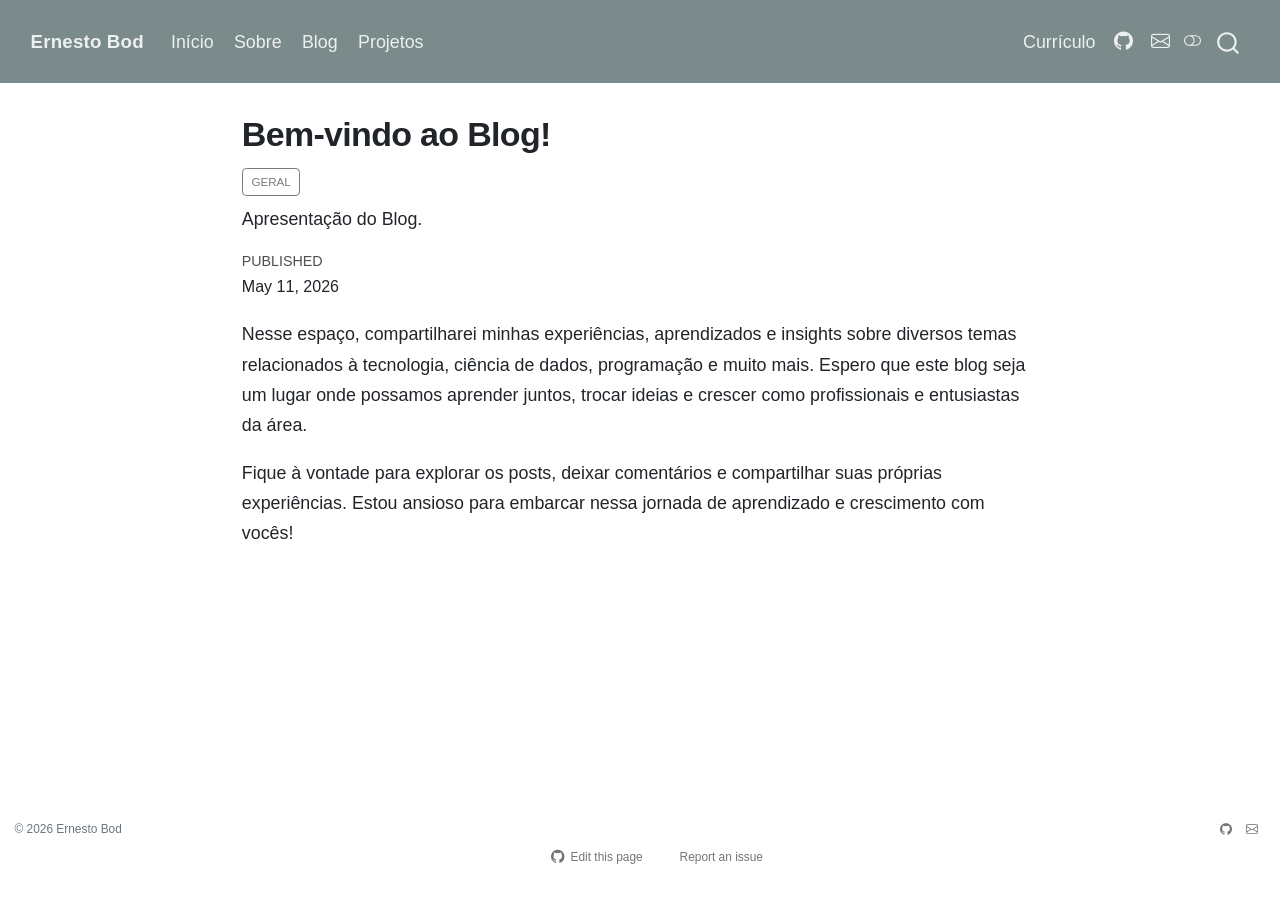
==== commit 64401fd0: "Built site for gh-pages" ====
--- a/posts/bem-vindo/index.html
+++ b/posts/bem-vindo/index.html
@@ -7,9 +7,9 @@
 <meta name="viewport" content="width=device-width, initial-scale=1.0, user-scalable=yes">
 
 <meta name="dcterms.date" content="2026-05-11">
-<meta name="description" content="Primeira publicação do blog — apresentação do site e seus objetivos.">
-
-<title>Bem-vindo ao meu site! – Ernesto Bod</title>
+<meta name="description" content="Apresentação do Blog.">
+
+<title>Bem-vindo ao Blog! – Ernesto Bod</title>
 <style>
 /* Default styles provided by pandoc.
 ** See https://pandoc.org/MANUAL.html#variables-for-html for config info.
@@ -81,8 +81,8 @@
 
 
 <link rel="stylesheet" href="../../styles.css">
-<meta property="og:title" content="Bem-vindo ao meu site! – Ernesto Bod">
-<meta property="og:description" content="Primeira publicação do blog — apresentação do site e seus objetivos.">
+<meta property="og:title" content="Bem-vindo ao Blog! – Ernesto Bod">
+<meta property="og:description" content="Apresentação do Blog.">
 <meta property="og:site_name" content="Ernesto Bod">
 </head>
 
@@ -316,7 +316,7 @@
 
 <header id="title-block-header" class="quarto-title-block default">
 <div class="quarto-title">
-<h1 class="title">Bem-vindo ao meu site!</h1>
+<h1 class="title">Bem-vindo ao Blog!</h1>
   <div class="quarto-categories">
     <div class="quarto-category">geral</div>
   </div>
@@ -324,7 +324,7 @@
 
 <div>
   <div class="description">
-    Primeira publicação do blog — apresentação do site e seus objetivos.
+    Apresentação do Blog.
   </div>
 </div>
 
@@ -347,7 +347,8 @@
 </header>
 
 
-<p>[Conteúdo do post de boas-vindas vai aqui.]</p>
+<p>Nesse espaço, compartilharei minhas experiências, aprendizados e insights sobre diversos temas relacionados à tecnologia, ciência de dados, programação e muito mais. Espero que este blog seja um lugar onde possamos aprender juntos, trocar ideias e crescer como profissionais e entusiastas da área.</p>
+<p>Fique à vontade para explorar os posts, deixar comentários e compartilhar suas próprias experiências. Estou ansioso para embarcar nessa jornada de aprendizado e crescimento com vocês!</p>
 
 
 
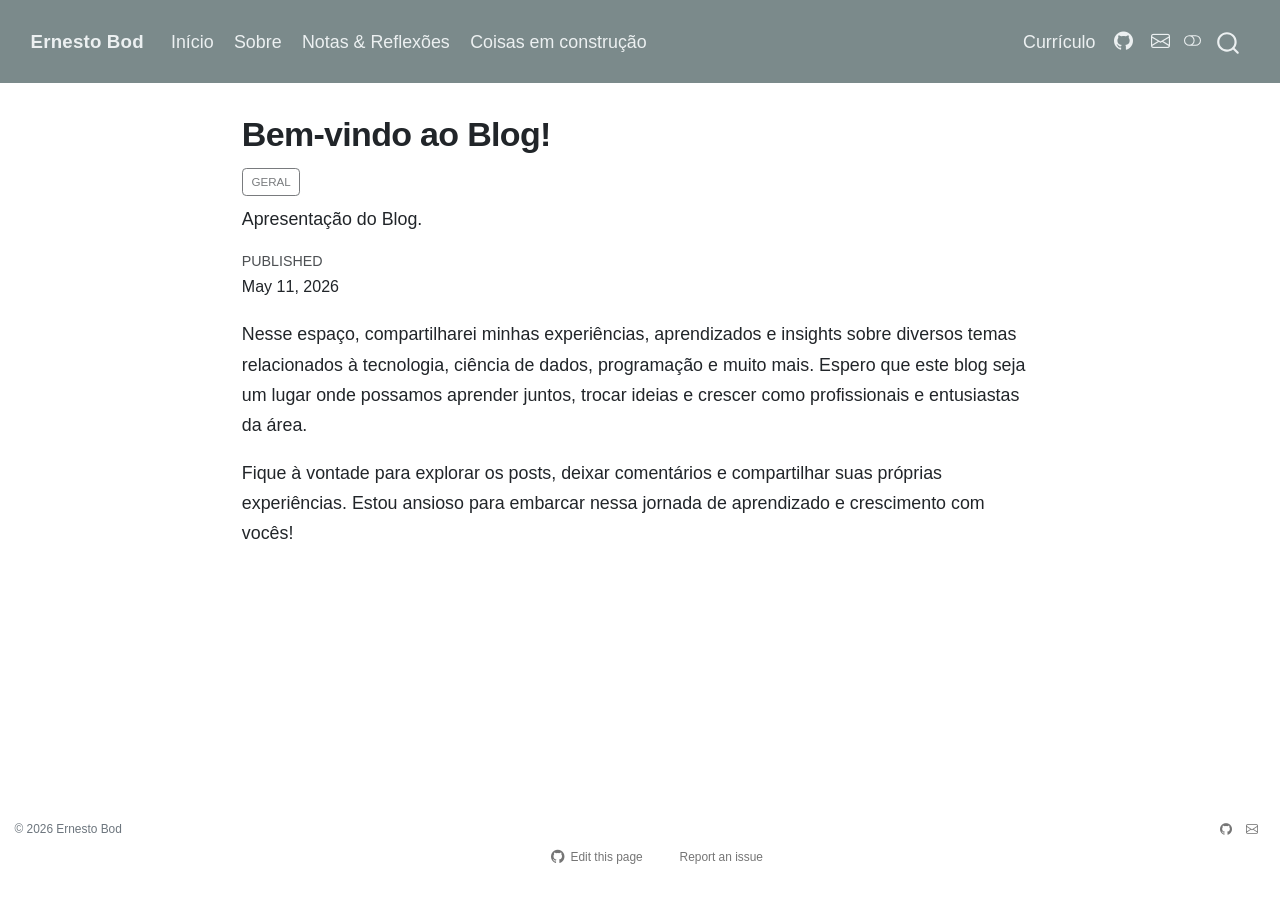
==== commit d468112e: "Built site for gh-pages" ====
--- a/posts/bem-vindo/index.html
+++ b/posts/bem-vindo/index.html
@@ -275,11 +275,11 @@
   </li>  
   <li class="nav-item">
     <a class="nav-link" href="../../blog.html"> 
-<span class="menu-text">Blog</span></a>
+<span class="menu-text">Notas &amp; Reflexões</span></a>
   </li>  
   <li class="nav-item">
     <a class="nav-link" href="../../projects.html"> 
-<span class="menu-text">Projetos</span></a>
+<span class="menu-text">Coisas em construção</span></a>
   </li>  
 </ul>
             <ul class="navbar-nav navbar-nav-scroll ms-auto">
